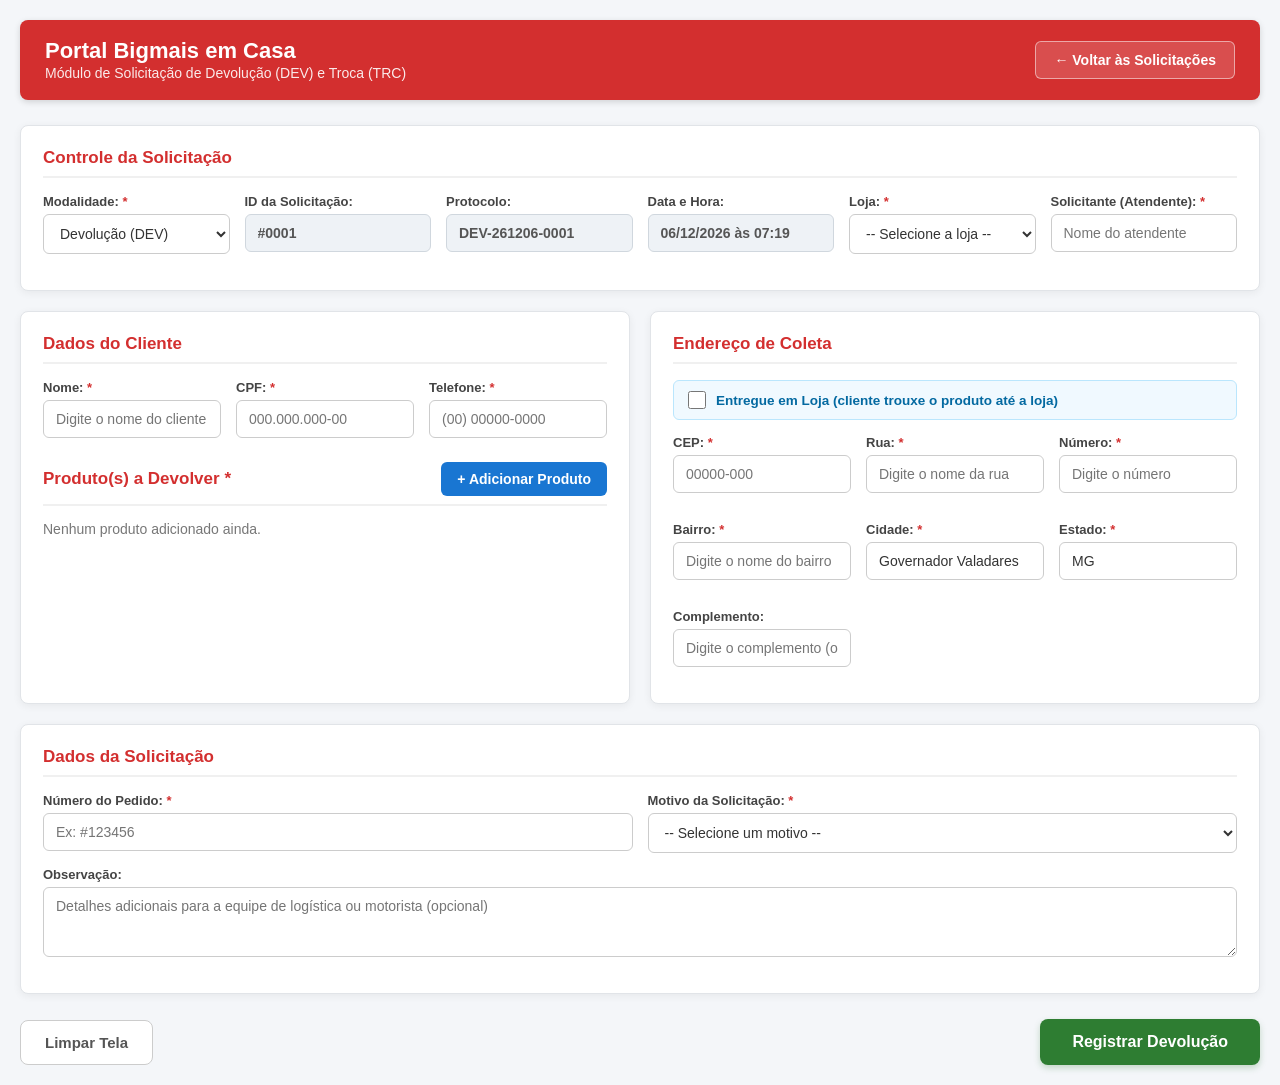
==== devolucao/index.html @ ca89d734 "first commit" ====
<!doctype html>
<html lang="pt-BR">
  <head>
    <meta charset="UTF-8" />
    <meta name="viewport" content="width=device-width, initial-scale=1.0" />
    <meta name="theme-color" content="#d32f2f" />
    <title>Nova Devolução ou Troca - Portal Bigmais em Casa</title>
    <link rel="manifest" href="../manifest.json" />
    <link rel="icon" type="image/svg+xml" href="../global/icon.svg" />
    <link rel="stylesheet" href="../global/estilo.css" />
  </head>

  <body>
    <header class="cabecalho-portal">
      <div>
        <h1>Portal Bigmais em Casa</h1>
        <span>Módulo de Solicitação de Devolução (DEV) e Troca (TRC)</span>
      </div>
      <div class="acoes-cabecalho">
        <a href="../index.html" class="btn-cabecalho-secundario">
          ← Voltar às Solicitações
        </a>
      </div>
    </header>

    <form id="formDevolucao">
      <!-- CONTROLE DA SOLICITAÇÃO -->
      <div class="secao" style="margin-bottom: 20px">
        <h3>Controle da Solicitação</h3>
        <div class="linha-campo">
          <div class="campo">
            <label for="tiposolicitacao" class="obrigatorio">Modalidade:</label>
            <select
              id="tiposolicitacao"
              name="tiposolicitacao"
              required
              onchange="alterarModalidadeSolicitacao()"
            >
              <option value="DEV">Devolução (DEV)</option>
              <option value="TRC">Troca (TRC)</option>
            </select>
          </div>

          <div class="campo">
            <label for="idsolicitacao">ID da Solicitação:</label>
            <input
              type="text"
              id="idsolicitacao"
              name="idsolicitacao"
              readonly
              class="campo-automatico"
            />
          </div>

          <div class="campo">
            <label for="protocolo">Protocolo:</label>
            <input
              type="text"
              id="protocolo"
              name="protocolo"
              readonly
              class="campo-automatico"
            />
          </div>

          <div class="campo">
            <label for="datasolicitacao">Data e Hora:</label>
            <input
              type="text"
              id="datasolicitacao"
              name="datasolicitacao"
              readonly
              class="campo-automatico"
            />
          </div>

          <div class="campo">
            <label for="loja" class="obrigatorio">Loja:</label>
            <select id="loja" name="loja" required>
              <option value="">-- Selecione a loja --</option>
              <option value="Loja 8 - Vila Isa">Loja 8 - Vila Isa</option>
              <option value="Loja 9 - São Pedro">Loja 9 - São Pedro</option>
            </select>
          </div>

          <div class="campo">
            <label for="solicitante" class="obrigatorio"
              >Solicitante (Atendente):</label
            >
            <input
              type="text"
              id="solicitante"
              name="solicitante"
              required
              placeholder="Nome do atendente"
            />
          </div>
        </div>
      </div>

      <div class="container-duplo">
        <!-- DADOS DO CLIENTE E PRODUTOS -->
        <div class="secao">
          <h3>Dados do Cliente</h3>
          <div class="linha-campo">
            <div class="campo">
              <label for="nomecliente" class="obrigatorio">Nome:</label>
              <input
                type="text"
                id="nomecliente"
                name="nomecliente"
                required
                placeholder="Digite o nome do cliente"
              />
            </div>
            <div class="campo">
              <label for="cpfcliente" class="obrigatorio">CPF:</label>
              <input
                type="text"
                id="cpfcliente"
                name="cpfcliente"
                required
                placeholder="000.000.000-00"
                oninput="mascaraCPF(this)"
                onblur="verificarCampoCPF(this)"
              />
            </div>
            <div class="campo">
              <label for="telefonecliente" class="obrigatorio">Telefone:</label>
              <input
                type="text"
                id="telefonecliente"
                name="telefonecliente"
                required
                placeholder="(00) 00000-0000"
                oninput="mascaraTelefone(this)"
                onblur="verificarCampoTelefone(this)"
              />
            </div>
          </div>

          <div class="cabecalho-produtos">
            <h3 class="obrigatorio" id="titulo-produtos-secao">
              Produto(s) a Devolver
            </h3>
            <button
              type="button"
              class="btn-azul"
              onclick="abrirModalProduto()"
            >
              + Adicionar Produto
            </button>
          </div>

          <div id="lista-produtos-adicionados">
            <p style="color: #777; font-size: 14px">
              Nenhum produto adicionado ainda.
            </p>
          </div>
        </div>

        <!-- ENDEREÇO DE COLETA OU ENTREGA EM LOJA -->
        <div class="secao">
          <h3>Endereço de Coleta</h3>

          <label class="checkbox-loja-box">
            <input
              type="checkbox"
              id="entregueemloja"
              name="entregueemloja"
              onchange="alternarEntregueEmLoja()"
            />
            <span>Entregue em Loja (cliente trouxe o produto até a loja)</span>
          </label>

          <div class="linha-campo">
            <div class="campo">
              <label for="cepcliente" class="obrigatorio">CEP:</label>
              <input
                type="text"
                id="cepcliente"
                name="cepcliente"
                required
                placeholder="00000-000"
                oninput="mascaraCEP(this)"
                onblur="verificarCampoCEP(this)"
              />
            </div>
            <div class="campo">
              <label for="ruacliente" class="obrigatorio">Rua:</label>
              <input
                type="text"
                id="ruacliente"
                name="ruacliente"
                required
                placeholder="Digite o nome da rua"
              />
            </div>
            <div class="campo">
              <label for="numerocliente" class="obrigatorio">Número:</label>
              <input
                type="text"
                id="numerocliente"
                name="numerocliente"
                required
                placeholder="Digite o número"
              />
            </div>
            <div class="campo">
              <label for="bairrocliente" class="obrigatorio">Bairro:</label>
              <input
                type="text"
                id="bairrocliente"
                name="bairrocliente"
                required
                placeholder="Digite o nome do bairro"
              />
            </div>
            <div class="campo">
              <label for="cidadecliente" class="obrigatorio">Cidade:</label>
              <input
                type="text"
                id="cidadecliente"
                name="cidadecliente"
                required
                value="Governador Valadares"
                placeholder="Digite o nome da cidade"
              />
            </div>
            <div class="campo">
              <label for="estadocliente" class="obrigatorio">Estado:</label>
              <input
                type="text"
                id="estadocliente"
                name="estadocliente"
                required
                value="MG"
                maxlength="2"
                placeholder="UF"
              />
            </div>
            <div class="campo">
              <label for="complementocliente">Complemento:</label>
              <input
                type="text"
                id="complementocliente"
                name="complementocliente"
                placeholder="Digite o complemento (opcional)"
              />
            </div>
          </div>
        </div>
      </div>

      <!-- DADOS DA SOLICITAÇÃO -->
      <div class="secao">
        <h3>Dados da Solicitação</h3>
        <div class="linha-campo">
          <div class="campo">
            <label for="numeropedido" class="obrigatorio"
              >Número do Pedido:</label
            >
            <input
              type="text"
              id="numeropedido"
              name="numeropedido"
              required
              placeholder="Ex: #123456"
            />
          </div>

          <div class="campo">
            <label for="motivodevolucao" class="obrigatorio"
              >Motivo da Solicitação:</label
            >
            <select
              id="motivodevolucao"
              name="motivodevolucao"
              required
              onchange="verificarOutroMotivo()"
            >
              <option value="">-- Selecione um motivo --</option>
              <option value="Produto avariado">Produto avariado</option>
              <option value="Produto vencido">Produto vencido</option>
              <option value="Produto errado / trocado">
                Produto errado / trocado
              </option>
              <option value="Desistência do cliente">
                Desistência do cliente
              </option>
              <option value="Outros">Outros</option>
            </select>
          </div>

          <div class="campo" id="campo-outro-motivo" style="display: none">
            <label for="outromotivo" class="obrigatorio"
              >Especifique o motivo:</label
            >
            <input
              type="text"
              id="outromotivo"
              name="outromotivo"
              placeholder="Descreva o motivo"
            />
          </div>
        </div>

        <div class="campo">
          <label for="observacao">Observação:</label>
          <textarea
            id="observacao"
            name="observacao"
            rows="3"
            placeholder="Detalhes adicionais para a equipe de logística ou motorista (opcional)"
          ></textarea>
        </div>
      </div>

      <div class="barra-acoes-final">
        <button
          type="button"
          class="btn-limpar-tela"
          onclick="reiniciarTela()"
        >
          Limpar Tela
        </button>
        <button
          type="submit"
          class="btn-salvar-principal"
          id="btn-registrar-principal"
        >
          Registrar Devolução
        </button>
      </div>
    </form>

    <!-- MODAL ADICIONAR PRODUTO -->
    <dialog id="modal-produto" class="modal-caixa">
      <div class="modal-conteudo">
        <h3>Adicionar Produto</h3>
        <div class="linha-campo">
          <div class="campo">
            <label for="modal-sku" class="obrigatorio">SKU</label>
            <input
              type="text"
              id="modal-sku"
              placeholder="Cód. Interno"
              oninput="aoDigitarCodigoModal('SKU', this)"
              onblur="buscarProdutoAutomatico('SKU')"
              onkeydown="if(event.key === 'Enter'){ event.preventDefault(); buscarProdutoAutomatico('SKU'); }"
            />
          </div>
          <div class="campo">
            <label for="modal-ean" class="obrigatorio">EAN</label>
            <input
              type="text"
              id="modal-ean"
              placeholder="Cód. Barras"
              oninput="aoDigitarCodigoModal('EAN', this)"
              onblur="buscarProdutoAutomatico('EAN')"
              onkeydown="if(event.key === 'Enter'){ event.preventDefault(); buscarProdutoAutomatico('EAN'); }"
            />
          </div>
          <div class="campo" style="grid-column: span 2">
            <label for="modal-descricao" class="obrigatorio"
              >Descrição do Produto</label
            >
            <input
              type="text"
              id="modal-descricao"
              placeholder="Ex: Leite Integral 1L"
            />
          </div>
        </div>
        <div class="linha-campo">
          <div class="campo">
            <label for="modal-unidade" class="obrigatorio">Unidade</label>
            <select id="modal-unidade" onchange="mudarUnidadeModal()">
              <option value="Un">Un (Unidade)</option>
              <option value="Kg">Kg (Quilograma)</option>
            </select>
          </div>
          <div class="campo">
            <label for="modal-quantidade" class="obrigatorio">Quantidade</label>
            <input
              type="text"
              id="modal-quantidade"
              placeholder="0"
              oninput="formatarQuantidadeModal()"
            />
          </div>
        </div>
        <div class="modal-botoes">
          <button
            type="button"
            class="btn-limpar-modal"
            onclick="limparCamposModal()"
          >
            Limpar Campos
          </button>
          <button
            type="button"
            class="btn-cancelar"
            onclick="fecharModalProduto()"
          >
            Fechar
          </button>
          <button
            type="button"
            class="btn-azul"
            onclick="salvarProdutoNaLista()"
          >
            + Incluir Produto
          </button>
        </div>
      </div>
    </dialog>

    <script src="../global/config.js"></script>
    <script src="devolucao.js"></script>
  </body>
</html>
---- global/estilo.css ----
/* =========================================================
   RESET E ESTILOS GERAIS DO PORTAL BIGMAIS EM CASA
   ========================================================= */
* {
  box-sizing: border-box;
  margin: 0;
  padding: 0;
  font-family: "Segoe UI", Tahoma, Geneva, Verdana, sans-serif;
}

body {
  background-color: #f4f6f9;
  color: #333;
  padding: 20px;
}

/* =========================================================
   CABEÇALHO DO PORTAL
   ========================================================= */
.cabecalho-portal {
  background-color: #d32f2f;
  color: #ffffff;
  padding: 18px 25px;
  border-radius: 8px;
  margin-bottom: 25px;
  box-shadow: 0 2px 6px rgba(0, 0, 0, 0.15);
  display: flex;
  justify-content: space-between;
  align-items: center;
  flex-wrap: wrap;
  gap: 15px;
}

.cabecalho-portal h1 {
  font-size: 22px;
  font-weight: 700;
}

.cabecalho-portal span {
  font-size: 14px;
  opacity: 0.9;
}

.acoes-cabecalho {
  display: flex;
  align-items: center;
  gap: 10px;
  flex-wrap: wrap;
}

.btn-cabecalho-site {
  display: inline-flex;
  align-items: center;
  gap: 6px;
  background-color: rgba(255, 255, 255, 0.12);
  color: #ffffff;
  border: 1px solid rgba(255, 255, 255, 0.45);
  padding: 9px 14px;
  border-radius: 6px;
  text-decoration: none;
  font-weight: 600;
  font-size: 13.5px;
  transition: background 0.2s, transform 0.15s;
}

.btn-cabecalho-site:hover {
  background-color: rgba(255, 255, 255, 0.25);
}

.btn-cabecalho-site svg {
  flex-shrink: 0;
}

.btn-cabecalho-primario {
  background-color: #ffffff;
  color: #d32f2f;
  padding: 10px 18px;
  border-radius: 6px;
  text-decoration: none;
  font-weight: 700;
  font-size: 14px;
  transition: background 0.2s;
  border: none;
  cursor: pointer;
}

.btn-cabecalho-primario:hover {
  background-color: #ffebee;
}

.btn-cabecalho-secundario {
  background-color: rgba(255, 255, 255, 0.15);
  color: #ffffff;
  border: 1px solid rgba(255, 255, 255, 0.5);
  padding: 10px 18px;
  border-radius: 6px;
  text-decoration: none;
  font-weight: 600;
  font-size: 14px;
  cursor: pointer;
  transition: background 0.2s;
}

.btn-cabecalho-secundario:hover {
  background-color: rgba(255, 255, 255, 0.25);
}

/* =========================================================
   CARDS DE INDICADORES (KPIs) - TELA INICIAL
   ========================================================= */
.grid-kpis {
  display: grid;
  grid-template-columns: repeat(auto-fit, minmax(200px, 1fr));
  gap: 18px;
  margin-bottom: 22px;
}

.card-kpi {
  background-color: #ffffff;
  padding: 18px 20px;
  border-radius: 8px;
  border-left: 5px solid #1976d2;
  box-shadow: 0 2px 5px rgba(0, 0, 0, 0.05);
  display: flex;
  flex-direction: column;
  gap: 5px;
}

.card-kpi.kpi-andamento {
  border-left-color: #f59e0b;
}

.card-kpi.kpi-concluida {
  border-left-color: #16a34a;
}

.card-kpi.kpi-cancelada {
  border-left-color: #dc2626;
}

.kpi-titulo {
  font-size: 13px;
  color: #666;
  font-weight: 600;
}

.kpi-valor {
  font-size: 28px;
  color: #222;
}

/* =========================================================
   FILTROS E TABELA DE SOLICITAÇÕES - TELA INICIAL
   ========================================================= */
.barra-filtros {
  display: grid;
  grid-template-columns: repeat(auto-fit, minmax(180px, 1fr));
  gap: 15px;
  margin-bottom: 20px;
  background-color: #f8fafc;
  padding: 15px;
  border-radius: 6px;
  border: 1px solid #e2e8f0;
}

.barra-filtros input,
.barra-filtros select {
  margin-bottom: 0;
}

.tabela-wrapper {
  width: 100%;
  overflow-x: auto;
}

.tabela-solicitacoes {
  width: 100%;
  border-collapse: collapse;
  font-size: 14px;
}

.tabela-solicitacoes th,
.tabela-solicitacoes td {
  padding: 12px 14px;
  text-align: left;
  border-bottom: 1px solid #e2e8f0;
}

.tabela-solicitacoes th {
  background-color: #f1f5f9;
  color: #475569;
  font-weight: 700;
  font-size: 13px;
  text-transform: uppercase;
}

.tabela-solicitacoes tr:hover {
  background-color: #f8fafc;
}

/* Badges de Status, Tipo e Modalidade */
.badge {
  display: inline-block;
  padding: 4px 10px;
  border-radius: 20px;
  font-size: 12px;
  font-weight: 700;
  white-space: nowrap;
}

.badge-andamento {
  background-color: #fef3c7;
  color: #b45309;
}

.badge-concluida {
  background-color: #dcfce7;
  color: #15803d;
}

.badge-cancelada {
  background-color: #fee2e2;
  color: #b91c1c;
}

.badge-tipo-dev {
  background-color: #fee2e2;
  color: #d32f2f;
}

.badge-tipo-trc {
  background-color: #f3e8ff;
  color: #7e22ce;
}

.badge-tipo-est {
  background-color: #e0f2fe;
  color: #0284c7;
}

.badge-loja-entrega {
  display: inline-block;
  margin-top: 3px;
  padding: 2px 7px;
  border-radius: 4px;
  font-size: 10.5px;
  font-weight: 700;
  background-color: #e0f2fe;
  color: #0369a1;
  border: 1px solid #bae6fd;
}

/* Botões de Ação e Menu de Três Pontinhos (⋮) */
.acoes-linha {
  display: flex;
  align-items: center;
  justify-content: flex-end;
  gap: 8px;
}

.btn-acao-tabela {
  padding: 6px 12px;
  font-size: 12px;
  border-radius: 5px;
  border: none;
  cursor: pointer;
  font-weight: 600;
  transition: opacity 0.2s;
  white-space: nowrap;
}

.btn-acao-tabela:hover {
  opacity: 0.85;
}

.btn-canhoto {
  background-color: #1e293b;
  color: #ffffff;
}

.menu-tres-pontinhos-wrapper {
  position: relative;
  display: inline-block;
}

.btn-tres-pontinhos {
  background-color: #f1f5f9;
  color: #334155;
  border: 1px solid #cbd5e1;
  border-radius: 5px;
  width: 32px;
  height: 28px;
  font-size: 18px;
  line-height: 1;
  font-weight: 700;
  cursor: pointer;
  display: flex;
  align-items: center;
  justify-content: center;
  transition: background-color 0.15s;
}

.btn-tres-pontinhos:hover {
  background-color: #e2e8f0;
}

.dropdown-acoes {
  display: none;
  position: fixed;
  background-color: #ffffff;
  min-width: 205px;
  border-radius: 8px;
  box-shadow: 0 10px 28px rgba(15, 23, 42, 0.22);
  border: 1px solid #cbd5e1;
  z-index: 9999;
  padding: 6px;
  flex-direction: column;
  gap: 2px;
}

.dropdown-acoes.aberto {
  display: flex;
}

.dropdown-item {
  width: 100%;
  text-align: left;
  background: transparent;
  border: none;
  padding: 8px 12px;
  font-size: 13px;
  font-weight: 600;
  color: #334155;
  border-radius: 5px;
  cursor: pointer;
  display: flex;
  align-items: center;
  gap: 8px;
}

.dropdown-item:hover {
  background-color: #f1f5f9;
}

.dropdown-item.item-wpp {
  color: #15803d;
}

.dropdown-item.item-wpp-enviado {
  color: #64748b;
}

.dropdown-item.item-concluir {
  color: #16a34a;
}

.dropdown-item.item-cancelar {
  color: #dc2626;
}

.dropdown-divisor {
  height: 1px;
  background-color: #e2e8f0;
  margin: 4px 0;
}

.corpo-detalhes p {
  margin-bottom: 8px;
  font-size: 14px;
  line-height: 1.5;
}

/* =========================================================
   FORMULÁRIOS, SEÇÕES E MODAIS (COMPARTILHADO)
   ========================================================= */
.container-duplo {
  display: grid;
  grid-template-columns: 1fr 1fr;
  gap: 20px;
  margin-bottom: 20px;
}

@media (max-width: 900px) {
  .container-duplo {
    grid-template-columns: 1fr;
  }
}

.secao {
  background-color: #ffffff;
  border-radius: 8px;
  padding: 22px;
  box-shadow: 0 2px 8px rgba(0, 0, 0, 0.06);
  border: 1px solid #e1e4e8;
}

.secao h3 {
  font-size: 17px;
  color: #d32f2f;
  margin-bottom: 16px;
  padding-bottom: 8px;
  border-bottom: 2px solid #f0f0f0;
}

.linha-campo {
  display: grid;
  grid-template-columns: repeat(auto-fit, minmax(170px, 1fr));
  gap: 15px;
}

.campo {
  display: flex;
  flex-direction: column;
}

label {
  font-size: 13px;
  font-weight: 600;
  color: #444;
  margin-bottom: 5px;
}

.obrigatorio::after {
  content: " *";
  color: #d32f2f;
}

input[type="text"],
select,
textarea {
  width: 100%;
  padding: 10px 12px;
  border: 1px solid #ccc;
  border-radius: 6px;
  font-size: 14px;
  color: #333;
  background-color: #fff;
  transition: border-color 0.2s, box-shadow 0.2s;
  margin-bottom: 14px;
}

input[type="text"]:focus,
select:focus,
textarea:focus {
  outline: none;
  border-color: #1976d2;
  box-shadow: 0 0 0 3px rgba(25, 118, 210, 0.12);
}

input:disabled,
select:disabled,
textarea:disabled {
  background-color: #e2e8f0 !important;
  color: #94a3b8 !important;
  border-color: #cbd5e1 !important;
  cursor: not-allowed;
}

.campo-automatico {
  background-color: #eef2f6 !important;
  color: #555 !important;
  font-weight: 600;
  border-color: #d0d7de !important;
  cursor: not-allowed;
}

/* Checkbox Entregue em Loja */
.checkbox-loja-box {
  display: flex;
  align-items: center;
  gap: 10px;
  background-color: #f0f9ff;
  border: 1px solid #bae6fd;
  padding: 10px 14px;
  border-radius: 6px;
  margin-bottom: 15px;
  cursor: pointer;
  font-size: 13.5px;
  font-weight: 600;
  color: #0369a1;
}

.checkbox-loja-box input[type="checkbox"] {
  width: 18px;
  height: 18px;
  accent-color: #0284c7;
  cursor: pointer;
  margin: 0;
}

.cabecalho-produtos {
  display: flex;
  justify-content: space-between;
  align-items: center;
  margin-top: 10px;
  margin-bottom: 15px;
  padding-bottom: 8px;
  border-bottom: 2px solid #f0f0f0;
}

.cabecalho-produtos h3 {
  border-bottom: none;
  margin-bottom: 0;
  padding-bottom: 0;
}

.btn-azul {
  background-color: #1976d2;
  color: white;
  border: none;
  padding: 9px 16px;
  border-radius: 6px;
  font-size: 14px;
  font-weight: 600;
  cursor: pointer;
  transition: background-color 0.2s;
}

.btn-azul:hover {
  background-color: #1565c0;
}

.item-lista-produto {
  display: flex;
  justify-content: space-between;
  align-items: center;
  background-color: #f8fafc;
  border: 1px solid #dce1e7;
  padding: 12px 15px;
  border-radius: 6px;
  margin-bottom: 10px;
  font-size: 14px;
}

.btn-remover {
  background-color: #ffebee;
  color: #c62828;
  border: 1px solid #ffcdd2;
  padding: 6px 12px;
  border-radius: 4px;
  font-size: 12px;
  font-weight: 600;
  cursor: pointer;
}

.btn-remover:hover {
  background-color: #ffcdd2;
}

.barra-acoes-final {
  display: flex;
  justify-content: space-between;
  align-items: center;
  margin-top: 25px;
  gap: 15px;
  flex-wrap: wrap;
}

.btn-limpar-tela {
  background-color: #ffffff;
  color: #555;
  border: 1px solid #ccc;
  padding: 13px 24px;
  font-size: 15px;
  font-weight: 600;
  border-radius: 8px;
  cursor: pointer;
  transition: all 0.2s;
}

.btn-limpar-tela:hover {
  background-color: #ffebee;
  color: #c62828;
  border-color: #ef9a9a;
}

.btn-salvar-principal {
  background-color: #2e7d32;
  color: white;
  border: none;
  padding: 14px 32px;
  font-size: 16px;
  font-weight: bold;
  border-radius: 8px;
  cursor: pointer;
  box-shadow: 0 3px 6px rgba(46, 125, 50, 0.25);
  transition: background-color 0.2s;
}

.btn-salvar-principal:hover {
  background-color: #1b5e20;
}

.modal-caixa {
  border: none;
  border-radius: 10px;
  padding: 0;
  width: 95%;
  max-width: 550px;
  box-shadow: 0 10px 30px rgba(0, 0, 0, 0.25);
  margin: auto;
  max-height: 92vh;
  overflow-y: auto;
}

.modal-caixa::backdrop {
  background: rgba(0, 0, 0, 0.55);
}

.modal-conteudo {
  padding: 25px;
}

.modal-conteudo h3 {
  color: #1976d2;
  margin-bottom: 18px;
  border-bottom: 1px solid #eee;
  padding-bottom: 10px;
}

.modal-botoes {
  display: flex;
  justify-content: flex-end;
  gap: 10px;
  margin-top: 15px;
  flex-wrap: wrap;
}

.btn-limpar-modal {
  background-color: #fff3e0;
  color: #e65100;
  border: 1px solid #ffe0b2;
  padding: 9px 14px;
  border-radius: 6px;
  font-weight: 600;
  cursor: pointer;
  margin-right: auto;
}

.btn-limpar-modal:hover {
  background-color: #ffe0b2;
}

.btn-cancelar {
  background-color: #e0e0e0;
  color: #333;
  border: none;
  padding: 9px 16px;
  border-radius: 6px;
  font-weight: 600;
  cursor: pointer;
}

.btn-cancelar:hover {
  background-color: #d5d5d5;
}

/* =========================================================
   IMPRESSÃO DO CANHOTO DE COLETA / TROCA EM 2 VIAS (A4 RETRATO)
   1ª Via (Metade Superior) + 2ª Via (Metade Inferior)
   Letras ampliadas para leitura fácil dos entregadores
   ========================================================= */
#area-impressao-canhoto {
  display: none;
}

@media print {
  @page {
    size: A4 portrait;
    margin: 0;
  }

  html,
  body {
    width: 210mm;
    height: 297mm;
    margin: 0 !important;
    padding: 0 !important;
    background: #ffffff !important;
    -webkit-print-color-adjust: exact;
    print-color-adjust: exact;
  }

  body > * {
    display: none !important;
  }

  #area-impressao-canhoto {
    display: flex !important;
    flex-direction: column;
    width: 210mm;
    height: 297mm;
    background: #ffffff;
    color: #000000;
  }

  .canhoto-via {
    display: flex;
    flex-direction: column;
    justify-content: space-between;
    width: 210mm;
    height: 148.5mm; /* Metade exata da folha A4 retrato */
    padding: 5.5mm 8mm;
    box-sizing: border-box;
    overflow: hidden;
  }

  .canhoto-via-superior {
    border-bottom: 1.5px dashed #334155; /* Linha de corte entre 1ª e 2ª via */
  }

  .canhoto-cabecalho {
    display: flex;
    justify-content: space-between;
    align-items: center;
    border-bottom: 2px solid #000000;
    padding-bottom: 4px;
    margin-bottom: 5px;
    gap: 8px;
  }

  .canhoto-etiqueta-via {
    display: inline-block;
    background-color: #000000;
    color: #ffffff;
    font-size: 9.5px;
    font-weight: 800;
    padding: 2px 7px;
    border-radius: 3px;
    letter-spacing: 0.4px;
    margin-bottom: 2px;
  }

  .canhoto-titulo {
    font-size: 13.5px;
    font-weight: 800;
    color: #000000;
    letter-spacing: 0.2px;
  }

  .canhoto-subtitulo {
    font-size: 10px;
    color: #111827;
    margin-top: 2px;
    line-height: 1.3;
  }

  .canhoto-box-protocolo {
    border: 2px solid #000000;
    background-color: #f1f5f9;
    padding: 4px 10px;
    text-align: right;
    white-space: nowrap;
  }

  .canhoto-grid-info {
    display: flex;
    flex-direction: column;
    gap: 4px;
    margin-bottom: 5px;
  }

  .canhoto-bloco {
    border: 1.2px solid #475569;
    border-radius: 3px;
    padding: 4px 7px;
    font-size: 10.5px;
    line-height: 1.32;
  }

  .canhoto-bloco-titulo {
    font-size: 8.5px;
    font-weight: 800;
    text-transform: uppercase;
    color: #1e293b;
    margin-bottom: 1px;
  }

  .canhoto-linha-cliente {
    display: flex;
    justify-content: space-between;
    flex-wrap: wrap;
    gap: 8px;
  }

  .canhoto-tabela {
    width: 100%;
    border-collapse: collapse;
    font-size: 10.5px;
  }

  .canhoto-tabela th {
    background-color: #e2e8f0;
    border: 1.2px solid #334155;
    padding: 3px 5px;
    font-weight: 800;
    text-align: left;
  }

  .canhoto-tabela td {
    border: 1px solid #475569;
    padding: 3px 5px;
  }

  .canhoto-rodape {
    margin-top: auto;
    padding-top: 4px;
  }

  .canhoto-termo {
    font-size: 9.5px;
    color: #111827;
    margin-bottom: 16px;
    line-height: 1.3;
  }

  .canhoto-assinaturas {
    display: grid;
    grid-template-columns: 1.15fr 0.95fr 1fr;
    gap: 10px;
    text-align: center;
    font-size: 9.5px;
  }

  .canhoto-linha-assinatura {
    border-top: 1.2px solid #000000;
    padding-top: 2px;
    font-weight: 700;
  }
}
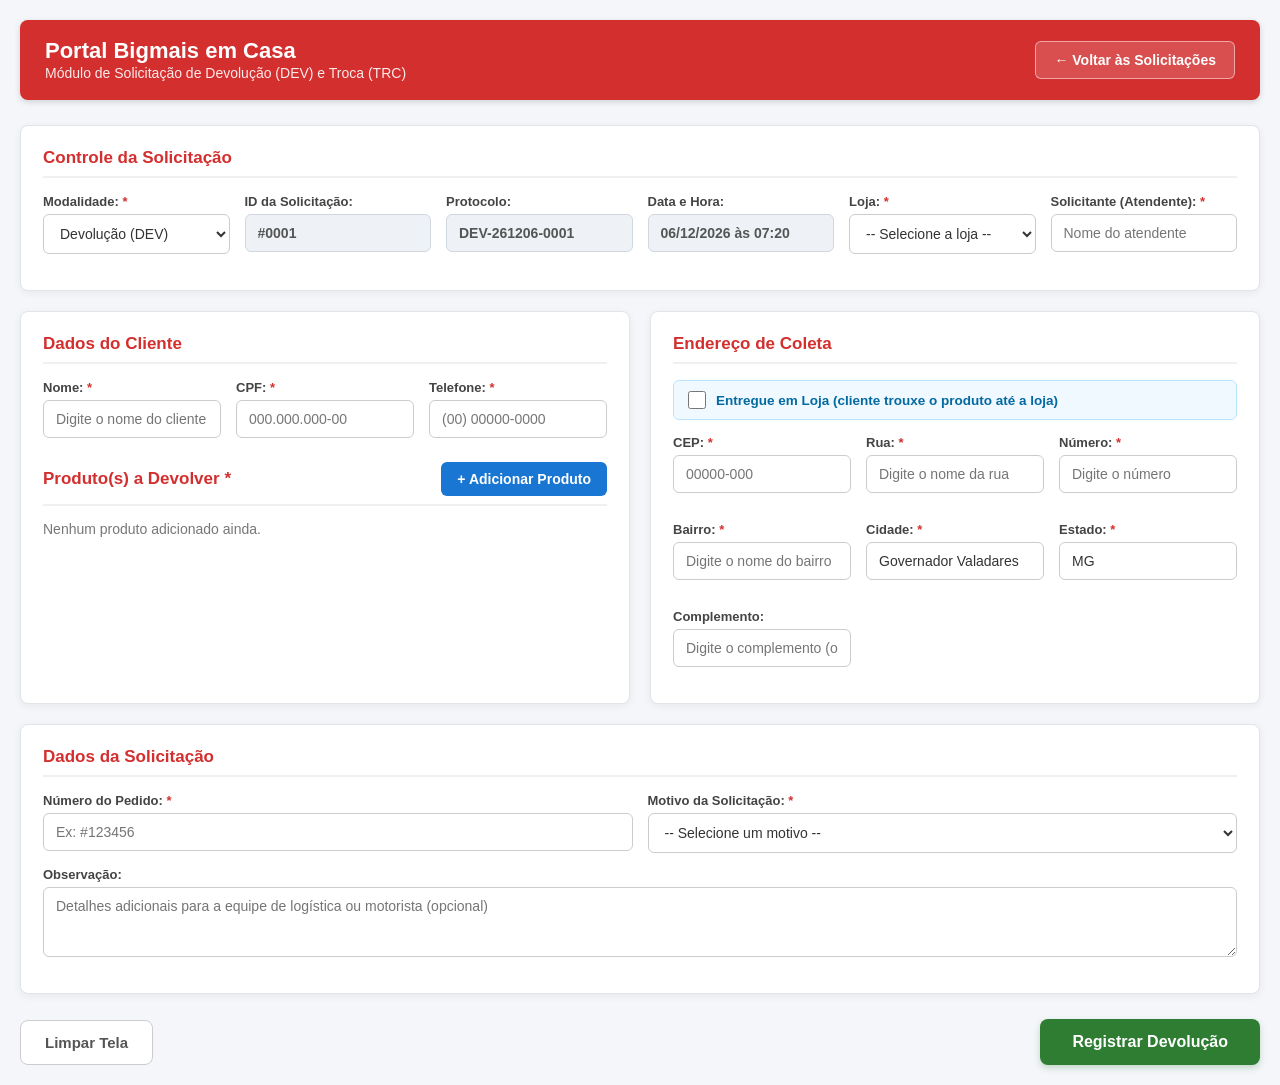
==== commit 1156c3b3: "Correção de bugs e melhorias no site" ====
--- a/devolucao/index.html
+++ b/devolucao/index.html
@@ -418,5 +418,21 @@
 
     <script src="../global/config.js"></script>
     <script src="devolucao.js"></script>
+    <script>
+      if ("serviceWorker" in navigator) {
+        let atualizando = false;
+        navigator.serviceWorker.addEventListener("controllerchange", () => {
+          if (!atualizando) {
+            atualizando = true;
+            window.location.reload();
+          }
+        });
+
+        navigator.serviceWorker
+          .register("./sw.js")
+          .then((reg) => reg.update())
+          .catch(() => {});
+      }
+    </script>
   </body>
 </html>
--- a/global/estilo.css
+++ b/global/estilo.css
@@ -29,6 +29,40 @@
   align-items: center;
   flex-wrap: wrap;
   gap: 15px;
+}
+
+.marca-portal {
+  display: flex;
+  align-items: center;
+  gap: 15px;
+  flex-wrap: wrap;
+}
+
+.logo-portal {
+  height: 46px;
+  width: auto;
+  background-color: #ffffff;
+  padding: 6px 12px;
+  border-radius: 10px;
+  box-shadow: 0 2px 5px rgba(0, 0, 0, 0.12);
+  object-fit: contain;
+}
+
+.marca-portal {
+  display: flex;
+  align-items: center;
+  gap: 15px;
+  flex-wrap: wrap;
+}
+
+.logo-portal {
+  height: 46px;
+  width: auto;
+  background-color: #ffffff;
+  padding: 6px 12px;
+  border-radius: 10px;
+  box-shadow: 0 2px 5px rgba(0, 0, 0, 0.12);
+  object-fit: contain;
 }
 
 .cabecalho-portal h1 {
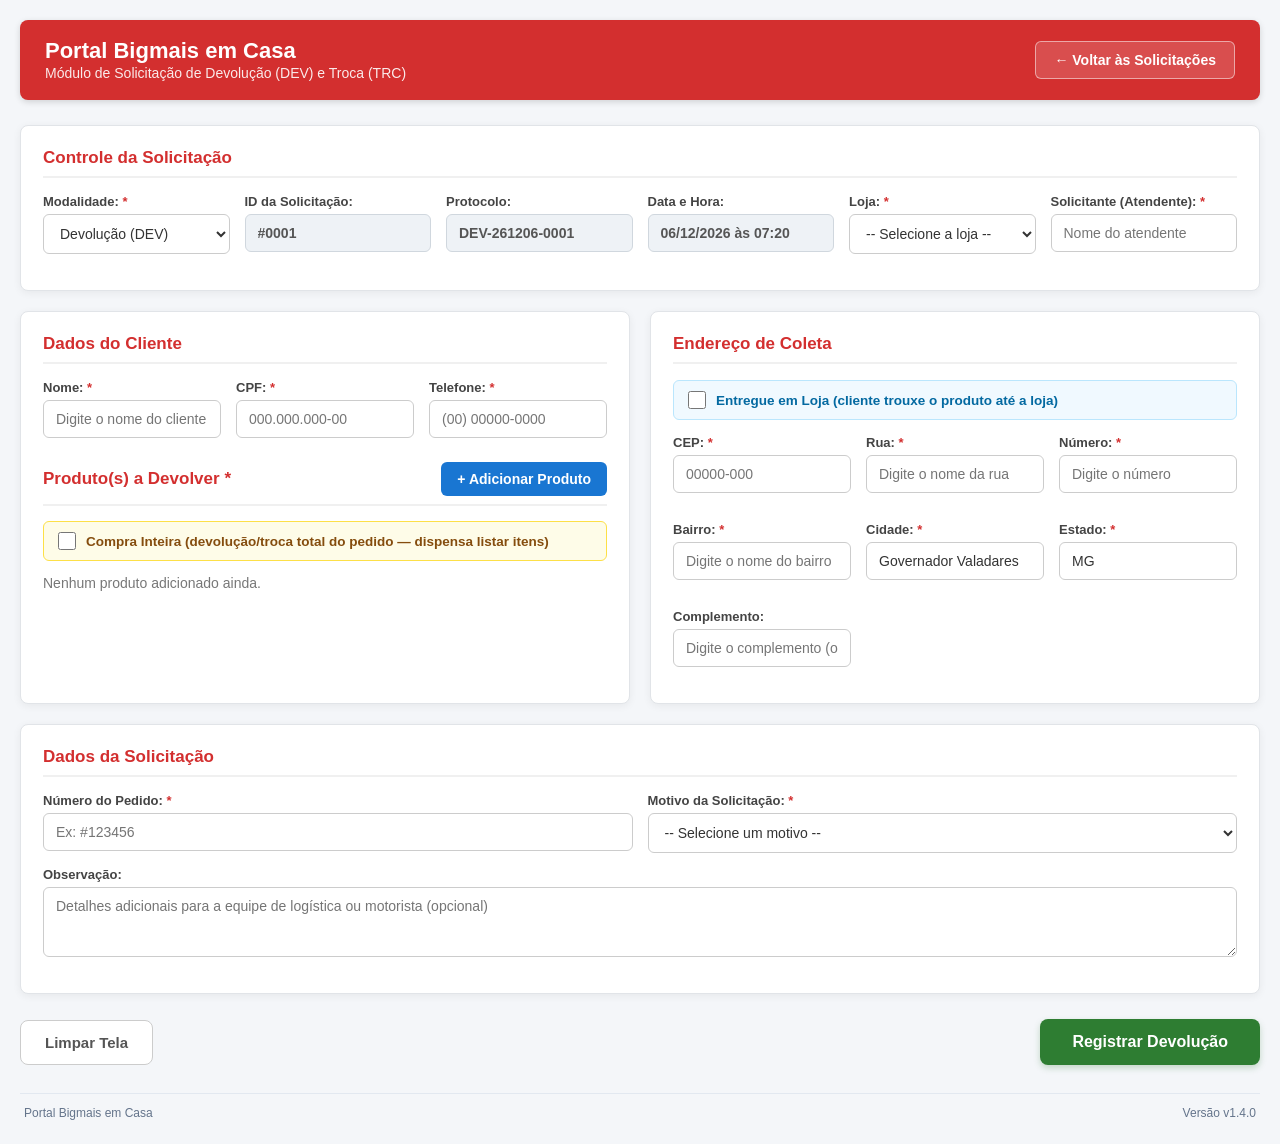
==== commit 9d8bb518: "v1.5.0 - Adiciona logo, compra inteira, canhoto em loja e versionamento automatico" ====
--- a/devolucao/index.html
+++ b/devolucao/index.html
@@ -146,10 +146,25 @@
             <button
               type="button"
               class="btn-azul"
+              id="btn-abrir-modal-produto"
               onclick="abrirModalProduto()"
             >
               + Adicionar Produto
             </button>
+          </div>
+
+          <label class="checkbox-compra-inteira-box">
+            <input
+              type="checkbox"
+              id="comprainteira"
+              name="comprainteira"
+              onchange="alternarCompraInteira()"
+            />
+            <span>Compra Inteira (devolução/troca total do pedido — dispensa listar itens)</span>
+          </label>
+
+          <div id="aviso-compra-inteira" class="aviso-compra-inteira" style="display: none;">
+            <strong>Compra Inteira selecionada:</strong> Todos os itens do pedido serão devolvidos/trocados integralmente, não sendo necessário cadastrar os produtos um a um.
           </div>
 
           <div id="lista-produtos-adicionados">
@@ -418,21 +433,9 @@
 
     <script src="../global/config.js"></script>
     <script src="devolucao.js"></script>
-    <script>
-      if ("serviceWorker" in navigator) {
-        let atualizando = false;
-        navigator.serviceWorker.addEventListener("controllerchange", () => {
-          if (!atualizando) {
-            atualizando = true;
-            window.location.reload();
-          }
-        });
-
-        navigator.serviceWorker
-          .register("./sw.js")
-          .then((reg) => reg.update())
-          .catch(() => {});
-      }
-    </script>
+    <footer class="rodape-portal">
+      <span>Portal Bigmais em Casa</span>
+      <span id="versao-sistema"></span>
+    </footer>
   </body>
 </html>
--- a/global/estilo.css
+++ b/global/estilo.css
@@ -522,6 +522,53 @@
   margin: 0;
 }
 
+/* Checkbox e Aviso de Compra Inteira */
+.checkbox-compra-inteira-box {
+  display: flex;
+  align-items: center;
+  gap: 10px;
+  background-color: #fefce8;
+  border: 1px solid #fde047;
+  padding: 10px 14px;
+  border-radius: 6px;
+  margin-bottom: 14px;
+  cursor: pointer;
+  font-size: 13.5px;
+  font-weight: 600;
+  color: #854d0e;
+}
+
+.checkbox-compra-inteira-box input[type="checkbox"] {
+  width: 18px;
+  height: 18px;
+  accent-color: #ca8a04;
+  cursor: pointer;
+  margin: 0;
+}
+
+.aviso-compra-inteira {
+  background-color: #fffbeb;
+  border: 1px dashed #f59e0b;
+  color: #92400e;
+  padding: 12px 14px;
+  border-radius: 6px;
+  font-size: 13.5px;
+  line-height: 1.45;
+  margin-bottom: 10px;
+}
+
+.badge-compra-inteira {
+  display: inline-block;
+  padding: 3px 8px;
+  border-radius: 5px;
+  font-size: 11.5px;
+  font-weight: 700;
+  background-color: #fef3c7;
+  color: #92400e;
+  border: 1px solid #fde68a;
+  white-space: nowrap;
+}
+
 .cabecalho-produtos {
   display: flex;
   justify-content: space-between;
@@ -836,6 +883,28 @@
     padding: 3px 5px;
   }
 
+  .canhoto-box-compra-inteira {
+    border: 2px solid #000000;
+    background-color: #f8fafc;
+    border-radius: 4px;
+    padding: 8px 10px;
+    margin-top: 4px;
+  }
+
+  .canhoto-compra-inteira-titulo {
+    font-size: 11.5px;
+    font-weight: 900;
+    color: #000000;
+    margin-bottom: 3px;
+    letter-spacing: 0.2px;
+  }
+
+  .canhoto-compra-inteira-desc {
+    font-size: 10px;
+    color: #111827;
+    line-height: 1.35;
+  }
+
   .canhoto-rodape {
     margin-top: auto;
     padding-top: 4px;
@@ -861,4 +930,15 @@
     padding-top: 2px;
     font-weight: 700;
   }
+}
+
+.rodape-portal {
+  margin-top: 28px;
+  padding: 12px 4px 4px;
+  border-top: 1px solid #e2e8f0;
+  display: flex;
+  justify-content: space-between;
+  align-items: center;
+  font-size: 12px;
+  color: #64748b;
 }
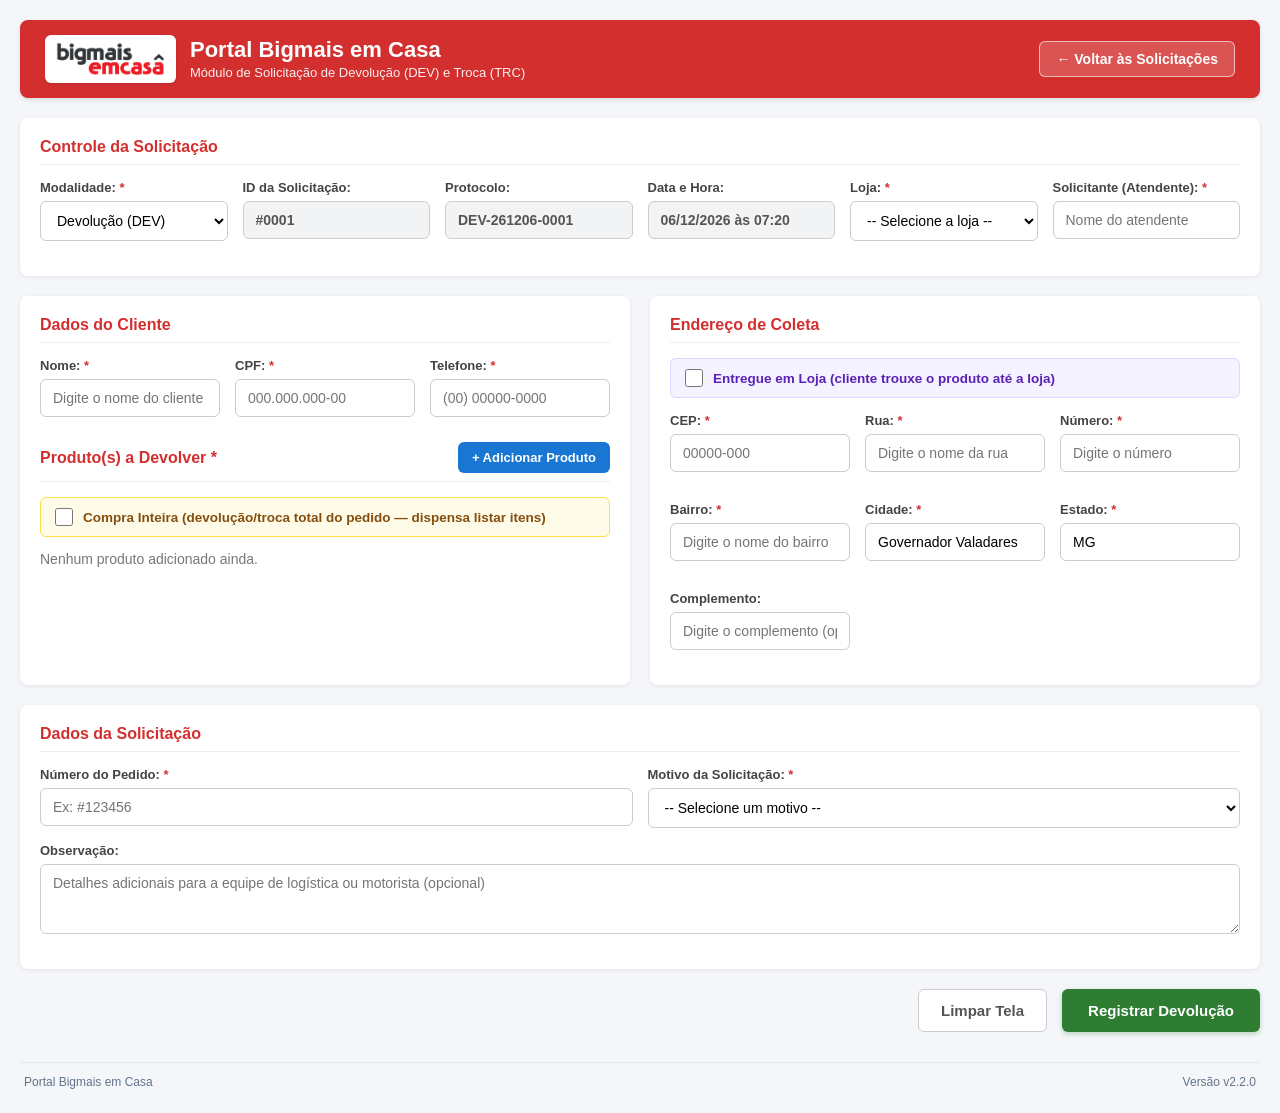
==== commit 1ecca256: "v2.2.0 implementação do EST (estorno) e melhorias no DEV (devolução) e TRC (troca)" ====
--- a/devolucao/index.html
+++ b/devolucao/index.html
@@ -12,9 +12,18 @@
 
   <body>
     <header class="cabecalho-portal">
-      <div>
-        <h1>Portal Bigmais em Casa</h1>
-        <span>Módulo de Solicitação de Devolução (DEV) e Troca (TRC)</span>
+      <div class="marca-portal">
+        <div class="logo-wrapper">
+          <img
+            src="../global/logo-bigmais.png"
+            alt="Logo Bigmais em Casa"
+            class="logo-portal"
+          />
+        </div>
+        <div>
+          <h1>Portal Bigmais em Casa</h1>
+          <span>Módulo de Solicitação de Devolução (DEV) e Troca (TRC)</span>
+        </div>
       </div>
       <div class="acoes-cabecalho">
         <a href="../index.html" class="btn-cabecalho-secundario">
@@ -431,11 +440,12 @@
       </div>
     </dialog>
 
-    <script src="../global/config.js"></script>
-    <script src="devolucao.js"></script>
     <footer class="rodape-portal">
       <span>Portal Bigmais em Casa</span>
       <span id="versao-sistema"></span>
     </footer>
+
+    <script src="../global/config.js"></script>
+    <script src="devolucao.js"></script>
   </body>
 </html>
--- a/global/estilo.css
+++ b/global/estilo.css
@@ -1,6 +1,3 @@
-/* =========================================================
-   RESET E ESTILOS GERAIS DO PORTAL BIGMAIS EM CASA
-   ========================================================= */
 * {
   box-sizing: border-box;
   margin: 0;
@@ -15,15 +12,15 @@
 }
 
 /* =========================================================
-   CABEÇALHO DO PORTAL
+   CABEÇALHO E NAVEGAÇÃO DO PORTAL
    ========================================================= */
 .cabecalho-portal {
   background-color: #d32f2f;
-  color: #ffffff;
-  padding: 18px 25px;
+  color: white;
+  padding: 15px 25px;
   border-radius: 8px;
-  margin-bottom: 25px;
-  box-shadow: 0 2px 6px rgba(0, 0, 0, 0.15);
+  margin-bottom: 20px;
+  box-shadow: 0 2px 5px rgba(0, 0, 0, 0.1);
   display: flex;
   justify-content: space-between;
   align-items: center;
@@ -34,88 +31,101 @@
 .marca-portal {
   display: flex;
   align-items: center;
-  gap: 15px;
-  flex-wrap: wrap;
+  gap: 14px;
+}
+
+.logo-wrapper {
+  background-color: #ffffff;
+  padding: 5px 10px;
+  border-radius: 6px;
+  display: flex;
+  align-items: center;
+  justify-content: center;
+  height: 48px;
+  box-shadow: 0 1px 3px rgba(0, 0, 0, 0.15);
+  flex-shrink: 0;
 }
 
 .logo-portal {
-  height: 46px;
+  height: 36px;
   width: auto;
-  background-color: #ffffff;
-  padding: 6px 12px;
-  border-radius: 10px;
-  box-shadow: 0 2px 5px rgba(0, 0, 0, 0.12);
-  object-fit: contain;
-}
-
-.marca-portal {
-  display: flex;
-  align-items: center;
-  gap: 15px;
-  flex-wrap: wrap;
-}
-
-.logo-portal {
-  height: 46px;
-  width: auto;
-  background-color: #ffffff;
-  padding: 6px 12px;
-  border-radius: 10px;
-  box-shadow: 0 2px 5px rgba(0, 0, 0, 0.12);
+  max-width: 140px;
+  display: block;
   object-fit: contain;
 }
 
 .cabecalho-portal h1 {
   font-size: 22px;
-  font-weight: 700;
+  font-weight: 600;
 }
 
 .cabecalho-portal span {
-  font-size: 14px;
-  opacity: 0.9;
+  font-size: 13px;
+  opacity: 0.92;
 }
 
 .acoes-cabecalho {
   display: flex;
-  align-items: center;
   gap: 10px;
   flex-wrap: wrap;
+  align-items: center;
+}
+
+.badge-versao-cabecalho {
+  display: inline-flex;
+  align-items: center;
+  padding: 5px 10px;
+  border-radius: 999px;
+  background-color: rgba(255, 255, 255, 0.16);
+  border: 1px solid rgba(255, 255, 255, 0.35);
+  color: #ffffff;
+  font-size: 12px;
+  font-weight: 700;
+  letter-spacing: 0.4px;
+  user-select: none;
+}
+
+.badge-versao-cabecalho:empty {
+  display: none;
 }
 
 .btn-cabecalho-site {
   display: inline-flex;
   align-items: center;
   gap: 6px;
-  background-color: rgba(255, 255, 255, 0.12);
-  color: #ffffff;
-  border: 1px solid rgba(255, 255, 255, 0.45);
+  background-color: #ffffff;
+  color: #b71c1c;
+  text-decoration: none;
   padding: 9px 14px;
   border-radius: 6px;
-  text-decoration: none;
-  font-weight: 600;
   font-size: 13.5px;
-  transition: background 0.2s, transform 0.15s;
+  font-weight: 700;
+  border: 1px solid rgba(255, 255, 255, 0.9);
+  box-shadow: 0 1px 3px rgba(0, 0, 0, 0.12);
+  transition:
+    background-color 0.2s,
+    transform 0.15s;
+}
+
+.btn-cabecalho-site span {
+  font-size: 13.5px;
+  opacity: 1;
 }
 
 .btn-cabecalho-site:hover {
-  background-color: rgba(255, 255, 255, 0.25);
-}
-
-.btn-cabecalho-site svg {
-  flex-shrink: 0;
+  background-color: #ffebee;
+  transform: translateY(-1px);
 }
 
 .btn-cabecalho-primario {
   background-color: #ffffff;
   color: #d32f2f;
-  padding: 10px 18px;
-  border-radius: 6px;
   text-decoration: none;
+  padding: 9px 16px;
+  border-radius: 6px;
+  font-size: 14px;
   font-weight: 700;
-  font-size: 14px;
-  transition: background 0.2s;
-  border: none;
-  cursor: pointer;
+  transition: background-color 0.2s;
 }
 
 .btn-cabecalho-primario:hover {
@@ -123,108 +133,107 @@
 }
 
 .btn-cabecalho-secundario {
-  background-color: rgba(255, 255, 255, 0.15);
+  background-color: rgba(255, 255, 255, 0.18);
   color: #ffffff;
-  border: 1px solid rgba(255, 255, 255, 0.5);
-  padding: 10px 18px;
-  border-radius: 6px;
+  border: 1px solid rgba(255, 255, 255, 0.6);
   text-decoration: none;
-  font-weight: 600;
+  padding: 9px 16px;
+  border-radius: 6px;
   font-size: 14px;
-  cursor: pointer;
-  transition: background 0.2s;
+  font-weight: 600;
+  cursor: pointer;
+  transition: background-color 0.2s;
 }
 
 .btn-cabecalho-secundario:hover {
-  background-color: rgba(255, 255, 255, 0.25);
+  background-color: rgba(255, 255, 255, 0.3);
 }
 
 /* =========================================================
-   CARDS DE INDICADORES (KPIs) - TELA INICIAL
+   KPIs E PAINEL INICIAL (HISTÓRICO DE SOLICITAÇÕES)
    ========================================================= */
 .grid-kpis {
-  display: grid;
-  grid-template-columns: repeat(auto-fit, minmax(200px, 1fr));
-  gap: 18px;
-  margin-bottom: 22px;
-}
-
-.card-kpi {
-  background-color: #ffffff;
-  padding: 18px 20px;
-  border-radius: 8px;
-  border-left: 5px solid #1976d2;
-  box-shadow: 0 2px 5px rgba(0, 0, 0, 0.05);
-  display: flex;
-  flex-direction: column;
-  gap: 5px;
-}
-
-.card-kpi.kpi-andamento {
-  border-left-color: #f59e0b;
-}
-
-.card-kpi.kpi-concluida {
-  border-left-color: #16a34a;
-}
-
-.card-kpi.kpi-cancelada {
-  border-left-color: #dc2626;
-}
-
-.kpi-titulo {
-  font-size: 13px;
-  color: #666;
-  font-weight: 600;
-}
-
-.kpi-valor {
-  font-size: 28px;
-  color: #222;
-}
-
-/* =========================================================
-   FILTROS E TABELA DE SOLICITAÇÕES - TELA INICIAL
-   ========================================================= */
-.barra-filtros {
   display: grid;
   grid-template-columns: repeat(auto-fit, minmax(180px, 1fr));
   gap: 15px;
   margin-bottom: 20px;
-  background-color: #f8fafc;
-  padding: 15px;
-  border-radius: 6px;
-  border: 1px solid #e2e8f0;
-}
-
-.barra-filtros input,
-.barra-filtros select {
-  margin-bottom: 0;
+}
+
+.card-kpi {
+  background-color: #ffffff;
+  padding: 16px 20px;
+  border-radius: 8px;
+  box-shadow: 0 1px 4px rgba(0, 0, 0, 0.08);
+  border-left: 4px solid #1976d2;
+  display: flex;
+  flex-direction: column;
+  gap: 6px;
+}
+
+.card-kpi.kpi-andamento {
+  border-left-color: #f59e0b;
+}
+
+.card-kpi.kpi-concluida {
+  border-left-color: #16a34a;
+}
+
+.card-kpi.kpi-cancelada {
+  border-left-color: #dc2626;
+}
+
+.kpi-titulo {
+  font-size: 12.5px;
+  font-weight: 600;
+  color: #64748b;
+  text-transform: uppercase;
+}
+
+.kpi-valor {
+  font-size: 26px;
+  font-weight: 700;
+  color: #1e293b;
+}
+
+.cabecalho-tabela {
+  display: flex;
+  justify-content: space-between;
+  align-items: center;
+  margin-bottom: 12px;
+}
+
+.barra-filtros {
+  display: grid;
+  grid-template-columns: repeat(auto-fit, minmax(210px, 1fr));
+  gap: 12px;
+  margin-bottom: 15px;
 }
 
 .tabela-wrapper {
-  width: 100%;
   overflow-x: auto;
+  overflow-y: visible;
+  padding-bottom: 12px;
 }
 
 .tabela-solicitacoes {
   width: 100%;
   border-collapse: collapse;
-  font-size: 14px;
+  font-size: 13.5px;
 }
 
 .tabela-solicitacoes th,
 .tabela-solicitacoes td {
-  padding: 12px 14px;
+  padding: 12px 10px;
   text-align: left;
   border-bottom: 1px solid #e2e8f0;
+  vertical-align: middle;
 }
 
 .tabela-solicitacoes th {
-  background-color: #f1f5f9;
+  background-color: #f8fafc;
   color: #475569;
   font-weight: 700;
-  font-size: 13px;
+  font-size: 12.5px;
   text-transform: uppercase;
 }
 
@@ -232,12 +241,12 @@
   background-color: #f8fafc;
 }
 
-/* Badges de Status, Tipo e Modalidade */
+/* Badges de Status e Tipo */
 .badge {
   display: inline-block;
   padding: 4px 10px;
-  border-radius: 20px;
-  font-size: 12px;
+  border-radius: 12px;
+  font-size: 11.5px;
   font-weight: 700;
   white-space: nowrap;
 }
@@ -247,6 +256,11 @@
   color: #b45309;
 }
 
+.badge-aguardando-fin {
+  background-color: #e0f2fe;
+  color: #0369a1;
+}
+
 .badge-concluida {
   background-color: #dcfce7;
   color: #15803d;
@@ -258,8 +272,8 @@
 }
 
 .badge-tipo-dev {
-  background-color: #fee2e2;
-  color: #d32f2f;
+  background-color: #e0f2fe;
+  color: #0369a1;
 }
 
 .badge-tipo-trc {
@@ -268,8 +282,8 @@
 }
 
 .badge-tipo-est {
-  background-color: #e0f2fe;
-  color: #0284c7;
+  background-color: #ffedd5;
+  color: #c2410c;
 }
 
 .badge-loja-entrega {
@@ -279,282 +293,21 @@
   border-radius: 4px;
   font-size: 10.5px;
   font-weight: 700;
-  background-color: #e0f2fe;
-  color: #0369a1;
-  border: 1px solid #bae6fd;
-}
-
-/* Botões de Ação e Menu de Três Pontinhos (⋮) */
-.acoes-linha {
-  display: flex;
-  align-items: center;
-  justify-content: flex-end;
-  gap: 8px;
-}
-
-.btn-acao-tabela {
-  padding: 6px 12px;
-  font-size: 12px;
-  border-radius: 5px;
-  border: none;
-  cursor: pointer;
-  font-weight: 600;
-  transition: opacity 0.2s;
-  white-space: nowrap;
-}
-
-.btn-acao-tabela:hover {
-  opacity: 0.85;
-}
-
-.btn-canhoto {
-  background-color: #1e293b;
-  color: #ffffff;
-}
-
-.menu-tres-pontinhos-wrapper {
-  position: relative;
+  background-color: #ede9fe;
+  color: #5b21b6;
+  border: 1px solid #ddd6fe;
+}
+
+.badge-vinculada-est {
   display: inline-block;
-}
-
-.btn-tres-pontinhos {
-  background-color: #f1f5f9;
-  color: #334155;
-  border: 1px solid #cbd5e1;
-  border-radius: 5px;
-  width: 32px;
-  height: 28px;
-  font-size: 18px;
-  line-height: 1;
+  margin-top: 3px;
+  padding: 2px 7px;
+  border-radius: 4px;
+  font-size: 10.5px;
   font-weight: 700;
-  cursor: pointer;
-  display: flex;
-  align-items: center;
-  justify-content: center;
-  transition: background-color 0.15s;
-}
-
-.btn-tres-pontinhos:hover {
-  background-color: #e2e8f0;
-}
-
-.dropdown-acoes {
-  display: none;
-  position: fixed;
-  background-color: #ffffff;
-  min-width: 205px;
-  border-radius: 8px;
-  box-shadow: 0 10px 28px rgba(15, 23, 42, 0.22);
-  border: 1px solid #cbd5e1;
-  z-index: 9999;
-  padding: 6px;
-  flex-direction: column;
-  gap: 2px;
-}
-
-.dropdown-acoes.aberto {
-  display: flex;
-}
-
-.dropdown-item {
-  width: 100%;
-  text-align: left;
-  background: transparent;
-  border: none;
-  padding: 8px 12px;
-  font-size: 13px;
-  font-weight: 600;
-  color: #334155;
-  border-radius: 5px;
-  cursor: pointer;
-  display: flex;
-  align-items: center;
-  gap: 8px;
-}
-
-.dropdown-item:hover {
-  background-color: #f1f5f9;
-}
-
-.dropdown-item.item-wpp {
-  color: #15803d;
-}
-
-.dropdown-item.item-wpp-enviado {
-  color: #64748b;
-}
-
-.dropdown-item.item-concluir {
-  color: #16a34a;
-}
-
-.dropdown-item.item-cancelar {
-  color: #dc2626;
-}
-
-.dropdown-divisor {
-  height: 1px;
-  background-color: #e2e8f0;
-  margin: 4px 0;
-}
-
-.corpo-detalhes p {
-  margin-bottom: 8px;
-  font-size: 14px;
-  line-height: 1.5;
-}
-
-/* =========================================================
-   FORMULÁRIOS, SEÇÕES E MODAIS (COMPARTILHADO)
-   ========================================================= */
-.container-duplo {
-  display: grid;
-  grid-template-columns: 1fr 1fr;
-  gap: 20px;
-  margin-bottom: 20px;
-}
-
-@media (max-width: 900px) {
-  .container-duplo {
-    grid-template-columns: 1fr;
-  }
-}
-
-.secao {
-  background-color: #ffffff;
-  border-radius: 8px;
-  padding: 22px;
-  box-shadow: 0 2px 8px rgba(0, 0, 0, 0.06);
-  border: 1px solid #e1e4e8;
-}
-
-.secao h3 {
-  font-size: 17px;
-  color: #d32f2f;
-  margin-bottom: 16px;
-  padding-bottom: 8px;
-  border-bottom: 2px solid #f0f0f0;
-}
-
-.linha-campo {
-  display: grid;
-  grid-template-columns: repeat(auto-fit, minmax(170px, 1fr));
-  gap: 15px;
-}
-
-.campo {
-  display: flex;
-  flex-direction: column;
-}
-
-label {
-  font-size: 13px;
-  font-weight: 600;
-  color: #444;
-  margin-bottom: 5px;
-}
-
-.obrigatorio::after {
-  content: " *";
-  color: #d32f2f;
-}
-
-input[type="text"],
-select,
-textarea {
-  width: 100%;
-  padding: 10px 12px;
-  border: 1px solid #ccc;
-  border-radius: 6px;
-  font-size: 14px;
-  color: #333;
-  background-color: #fff;
-  transition: border-color 0.2s, box-shadow 0.2s;
-  margin-bottom: 14px;
-}
-
-input[type="text"]:focus,
-select:focus,
-textarea:focus {
-  outline: none;
-  border-color: #1976d2;
-  box-shadow: 0 0 0 3px rgba(25, 118, 210, 0.12);
-}
-
-input:disabled,
-select:disabled,
-textarea:disabled {
-  background-color: #e2e8f0 !important;
-  color: #94a3b8 !important;
-  border-color: #cbd5e1 !important;
-  cursor: not-allowed;
-}
-
-.campo-automatico {
-  background-color: #eef2f6 !important;
-  color: #555 !important;
-  font-weight: 600;
-  border-color: #d0d7de !important;
-  cursor: not-allowed;
-}
-
-/* Checkbox Entregue em Loja */
-.checkbox-loja-box {
-  display: flex;
-  align-items: center;
-  gap: 10px;
-  background-color: #f0f9ff;
-  border: 1px solid #bae6fd;
-  padding: 10px 14px;
-  border-radius: 6px;
-  margin-bottom: 15px;
-  cursor: pointer;
-  font-size: 13.5px;
-  font-weight: 600;
-  color: #0369a1;
-}
-
-.checkbox-loja-box input[type="checkbox"] {
-  width: 18px;
-  height: 18px;
-  accent-color: #0284c7;
-  cursor: pointer;
-  margin: 0;
-}
-
-/* Checkbox e Aviso de Compra Inteira */
-.checkbox-compra-inteira-box {
-  display: flex;
-  align-items: center;
-  gap: 10px;
-  background-color: #fefce8;
-  border: 1px solid #fde047;
-  padding: 10px 14px;
-  border-radius: 6px;
-  margin-bottom: 14px;
-  cursor: pointer;
-  font-size: 13.5px;
-  font-weight: 600;
-  color: #854d0e;
-}
-
-.checkbox-compra-inteira-box input[type="checkbox"] {
-  width: 18px;
-  height: 18px;
-  accent-color: #ca8a04;
-  cursor: pointer;
-  margin: 0;
-}
-
-.aviso-compra-inteira {
-  background-color: #fffbeb;
-  border: 1px dashed #f59e0b;
-  color: #92400e;
-  padding: 12px 14px;
-  border-radius: 6px;
-  font-size: 13.5px;
-  line-height: 1.45;
-  margin-bottom: 10px;
+  background-color: #ffedd5;
+  color: #c2410c;
+  border: 1px solid #fed7aa;
 }
 
 .badge-compra-inteira {
@@ -569,6 +322,331 @@
   white-space: nowrap;
 }
 
+/* Ações na linha da tabela + Menu de 3 Pontinhos */
+.acoes-linha {
+  display: flex;
+  gap: 6px;
+  align-items: center;
+  justify-content: flex-end;
+}
+
+.btn-acao-tabela {
+  border: none;
+  padding: 6px 10px;
+  border-radius: 5px;
+  font-size: 12px;
+  font-weight: 600;
+  cursor: pointer;
+  white-space: nowrap;
+}
+
+.btn-canhoto {
+  background-color: #4f46e5;
+  color: #ffffff;
+}
+
+.btn-email-fin {
+  background-color: #0284c7;
+  color: #ffffff;
+}
+
+.menu-tres-pontinhos-wrapper {
+  position: relative;
+  display: inline-block;
+}
+
+.btn-tres-pontinhos {
+  background-color: #f1f5f9;
+  color: #334155;
+  border: 1px solid #cbd5e1;
+  width: 32px;
+  height: 30px;
+  border-radius: 5px;
+  font-size: 18px;
+  font-weight: 700;
+  line-height: 1;
+  cursor: pointer;
+  display: inline-flex;
+  align-items: center;
+  justify-content: center;
+  transition: background-color 0.15s;
+}
+
+.btn-tres-pontinhos:hover {
+  background-color: #e2e8f0;
+}
+
+.dropdown-acoes {
+  display: none;
+  position: fixed;
+  background-color: #ffffff;
+  border: 1px solid #cbd5e1;
+  border-radius: 8px;
+  box-shadow: 0 10px 25px rgba(15, 23, 42, 0.18);
+  min-width: 225px;
+  z-index: 9999;
+  padding: 6px 0;
+  text-align: left;
+}
+
+.dropdown-acoes.aberto {
+  display: block;
+}
+
+.dropdown-item {
+  width: 100%;
+  background: none;
+  border: none;
+  padding: 9px 14px;
+  text-align: left;
+  font-size: 13px;
+  font-weight: 600;
+  color: #1e293b;
+  cursor: pointer;
+  display: flex;
+  align-items: center;
+  gap: 8px;
+}
+
+.dropdown-item:hover {
+  background-color: #f1f5f9;
+}
+
+.dropdown-item.item-wpp {
+  color: #15803d;
+}
+
+.dropdown-item.item-wpp-enviado {
+  color: #0284c7;
+}
+
+.dropdown-item.item-concluir {
+  color: #1976d2;
+}
+
+.dropdown-item.item-cancelar {
+  color: #dc2626;
+}
+
+.dropdown-divisor {
+  height: 1px;
+  background-color: #e2e8f0;
+  margin: 4px 0;
+}
+
+.corpo-detalhes p {
+  margin-bottom: 8px;
+  font-size: 14px;
+  line-height: 1.5;
+}
+
+/* =========================================================
+   FORMULÁRIO E LAYOUT DUPLO
+   ========================================================= */
+.container-duplo {
+  display: grid;
+  grid-template-columns: 1fr 1fr;
+  gap: 20px;
+  margin-bottom: 20px;
+}
+
+.secao {
+  background-color: #ffffff;
+  padding: 20px;
+  border-radius: 8px;
+  box-shadow: 0 1px 4px rgba(0, 0, 0, 0.08);
+  margin-bottom: 20px;
+}
+
+.container-duplo .secao {
+  margin-bottom: 0;
+}
+
+.secao h3 {
+  font-size: 16px;
+  color: #d32f2f;
+  margin-bottom: 15px;
+  padding-bottom: 8px;
+  border-bottom: 1px solid #eee;
+}
+
+.linha-campo {
+  display: grid;
+  grid-template-columns: repeat(auto-fit, minmax(180px, 1fr));
+  gap: 15px;
+}
+
+.campo {
+  display: flex;
+  flex-direction: column;
+}
+
+label {
+  font-size: 13px;
+  font-weight: 600;
+  margin-bottom: 6px;
+  color: #444;
+}
+
+.obrigatorio::after {
+  content: " *";
+  color: #d32f2f;
+}
+
+input[type="text"],
+input[type="number"],
+select,
+textarea {
+  width: 100%;
+  padding: 10px 12px;
+  margin-bottom: 15px;
+  border: 1px solid #ccc;
+  border-radius: 6px;
+  font-size: 14px;
+  background-color: #fff;
+  transition:
+    border-color 0.2s,
+    box-shadow 0.2s;
+}
+
+input:focus,
+select:focus,
+textarea:focus {
+  outline: none;
+  border-color: #d32f2f;
+  box-shadow: 0 0 0 3px rgba(211, 47, 47, 0.12);
+}
+
+input:disabled {
+  background-color: #f1f5f9;
+  color: #94a3b8;
+  cursor: not-allowed;
+}
+
+.campo-automatico {
+  background-color: #f1f3f5 !important;
+  color: #555;
+  font-weight: bold;
+  border-color: #dce1e7;
+  cursor: not-allowed;
+}
+
+/* Checkbox Entregue em Loja */
+.checkbox-loja-box {
+  display: flex;
+  align-items: center;
+  gap: 10px;
+  background-color: #f5f3ff;
+  border: 1px solid #ddd6fe;
+  padding: 10px 14px;
+  border-radius: 6px;
+  margin-bottom: 15px;
+  cursor: pointer;
+  font-size: 13.5px;
+  font-weight: 600;
+  color: #5b21b6;
+}
+
+.checkbox-loja-box input[type="checkbox"] {
+  width: 18px;
+  height: 18px;
+  accent-color: #6d28d9;
+  cursor: pointer;
+  margin: 0;
+}
+
+/* Checkbox e Aviso de Compra Inteira */
+.checkbox-compra-inteira-box {
+  display: flex;
+  align-items: center;
+  gap: 10px;
+  background-color: #fefce8;
+  border: 1px solid #fde047;
+  padding: 10px 14px;
+  border-radius: 6px;
+  margin-bottom: 14px;
+  cursor: pointer;
+  font-size: 13.5px;
+  font-weight: 600;
+  color: #854d0e;
+}
+
+.checkbox-compra-inteira-box input[type="checkbox"] {
+  width: 18px;
+  height: 18px;
+  accent-color: #ca8a04;
+  cursor: pointer;
+  margin: 0;
+}
+
+.aviso-compra-inteira {
+  background-color: #fffbeb;
+  border: 1px dashed #f59e0b;
+  color: #92400e;
+  padding: 12px 14px;
+  border-radius: 6px;
+  font-size: 13.5px;
+  line-height: 1.45;
+  margin-bottom: 10px;
+}
+
+/* =========================================================
+   MÓDULO DE ESTORNO (EST) - AUTOCOMPLETE DEV
+   ========================================================= */
+.lista-autocomplete-dev {
+  position: absolute;
+  top: 100%;
+  left: 0;
+  right: 0;
+  margin-top: -10px;
+  background-color: #ffffff;
+  border: 1px solid #cbd5e1;
+  border-radius: 6px;
+  box-shadow: 0 8px 20px rgba(15, 23, 42, 0.15);
+  z-index: 2000;
+  max-height: 240px;
+  overflow-y: auto;
+}
+
+.item-autocomplete-dev {
+  padding: 10px 12px;
+  border-bottom: 1px solid #f1f5f9;
+  cursor: pointer;
+  display: flex;
+  flex-direction: column;
+  gap: 2px;
+  font-size: 13px;
+}
+
+.item-autocomplete-dev:hover {
+  background-color: #f0f9ff;
+}
+
+.item-autocomplete-vazio {
+  padding: 12px;
+  font-size: 13px;
+  color: #64748b;
+  text-align: center;
+}
+
+.banner-vinculo-dev {
+  display: flex;
+  justify-content: space-between;
+  align-items: center;
+  gap: 10px;
+  flex-wrap: wrap;
+  background-color: #f0f9ff;
+  border: 1px solid #bae6fd;
+  color: #0369a1;
+  padding: 10px 14px;
+  border-radius: 6px;
+  font-size: 13px;
+  margin-top: 6px;
+}
+
+/* =========================================================
+   PRODUTOS E BOTÕES
+   ========================================================= */
 .cabecalho-produtos {
   display: flex;
   justify-content: space-between;
@@ -576,7 +654,7 @@
   margin-top: 10px;
   margin-bottom: 15px;
   padding-bottom: 8px;
-  border-bottom: 2px solid #f0f0f0;
+  border-bottom: 1px solid #eee;
 }
 
 .cabecalho-produtos h3 {
@@ -589,9 +667,9 @@
   background-color: #1976d2;
   color: white;
   border: none;
-  padding: 9px 16px;
-  border-radius: 6px;
-  font-size: 14px;
+  padding: 8px 14px;
+  border-radius: 6px;
+  font-size: 13px;
   font-weight: 600;
   cursor: pointer;
   transition: background-color 0.2s;
@@ -605,23 +683,23 @@
   display: flex;
   justify-content: space-between;
   align-items: center;
-  background-color: #f8fafc;
-  border: 1px solid #dce1e7;
-  padding: 12px 15px;
-  border-radius: 6px;
-  margin-bottom: 10px;
+  background-color: #f8f9fa;
+  border: 1px solid #e2e8f0;
+  padding: 10px 15px;
+  border-radius: 6px;
+  margin-bottom: 8px;
   font-size: 14px;
 }
 
 .btn-remover {
   background-color: #ffebee;
-  color: #c62828;
+  color: #d32f2f;
   border: 1px solid #ffcdd2;
-  padding: 6px 12px;
+  padding: 5px 10px;
   border-radius: 4px;
   font-size: 12px;
-  font-weight: 600;
-  cursor: pointer;
+  cursor: pointer;
+  font-weight: bold;
 }
 
 .btn-remover:hover {
@@ -630,41 +708,40 @@
 
 .barra-acoes-final {
   display: flex;
-  justify-content: space-between;
-  align-items: center;
-  margin-top: 25px;
+  justify-content: flex-end;
   gap: 15px;
-  flex-wrap: wrap;
+  margin-top: 10px;
+  margin-bottom: 30px;
 }
 
 .btn-limpar-tela {
   background-color: #ffffff;
   color: #555;
   border: 1px solid #ccc;
-  padding: 13px 24px;
+  padding: 12px 22px;
+  border-radius: 6px;
   font-size: 15px;
   font-weight: 600;
-  border-radius: 8px;
   cursor: pointer;
   transition: all 0.2s;
 }
 
 .btn-limpar-tela:hover {
-  background-color: #ffebee;
-  color: #c62828;
-  border-color: #ef9a9a;
+  background-color: #f1f3f5;
+  border-color: #bbb;
+  color: #222;
 }
 
 .btn-salvar-principal {
   background-color: #2e7d32;
   color: white;
   border: none;
-  padding: 14px 32px;
-  font-size: 16px;
+  padding: 12px 26px;
+  border-radius: 6px;
+  font-size: 15px;
   font-weight: bold;
-  border-radius: 8px;
-  cursor: pointer;
-  box-shadow: 0 3px 6px rgba(46, 125, 50, 0.25);
+  cursor: pointer;
+  box-shadow: 0 2px 5px rgba(46, 125, 50, 0.3);
   transition: background-color 0.2s;
 }
 
@@ -672,31 +749,39 @@
   background-color: #1b5e20;
 }
 
+.btn-salvar-principal:disabled {
+  background-color: #9ca3af;
+  cursor: not-allowed;
+  box-shadow: none;
+}
+
+/* =========================================================
+   MODAIS (DIALOG) E RODAPÉ
+   ========================================================= */
 .modal-caixa {
   border: none;
-  border-radius: 10px;
+  border-radius: 8px;
   padding: 0;
-  width: 95%;
+  width: 92%;
   max-width: 550px;
-  box-shadow: 0 10px 30px rgba(0, 0, 0, 0.25);
+  box-shadow: 0 10px 25px rgba(0, 0, 0, 0.25);
   margin: auto;
-  max-height: 92vh;
-  overflow-y: auto;
 }
 
 .modal-caixa::backdrop {
-  background: rgba(0, 0, 0, 0.55);
+  background-color: rgba(0, 0, 0, 0.5);
 }
 
 .modal-conteudo {
   padding: 25px;
+  background-color: #fff;
 }
 
 .modal-conteudo h3 {
   color: #1976d2;
   margin-bottom: 18px;
+  padding-bottom: 8px;
   border-bottom: 1px solid #eee;
-  padding-bottom: 10px;
 }
 
 .modal-botoes {
@@ -705,6 +790,16 @@
   gap: 10px;
   margin-top: 15px;
   flex-wrap: wrap;
+}
+
+.btn-cancelar {
+  background-color: #e0e0e0;
+  color: #333;
+  border: none;
+  padding: 9px 16px;
+  border-radius: 6px;
+  cursor: pointer;
+  font-weight: 600;
 }
 
 .btn-limpar-modal {
@@ -713,33 +808,30 @@
   border: 1px solid #ffe0b2;
   padding: 9px 14px;
   border-radius: 6px;
-  font-weight: 600;
-  cursor: pointer;
+  cursor: pointer;
+  font-weight: 600;
   margin-right: auto;
 }
 
-.btn-limpar-modal:hover {
-  background-color: #ffe0b2;
-}
-
-.btn-cancelar {
-  background-color: #e0e0e0;
-  color: #333;
-  border: none;
-  padding: 9px 16px;
-  border-radius: 6px;
-  font-weight: 600;
-  cursor: pointer;
-}
-
-.btn-cancelar:hover {
-  background-color: #d5d5d5;
+.rodape-portal {
+  margin-top: 28px;
+  padding: 12px 4px 4px;
+  border-top: 1px solid #e2e8f0;
+  display: flex;
+  justify-content: space-between;
+  align-items: center;
+  font-size: 12px;
+  color: #64748b;
+}
+
+@media (max-width: 850px) {
+  .container-duplo {
+    grid-template-columns: 1fr;
+  }
 }
 
 /* =========================================================
    IMPRESSÃO DO CANHOTO DE COLETA / TROCA EM 2 VIAS (A4 RETRATO)
-   1ª Via (Metade Superior) + 2ª Via (Metade Inferior)
-   Letras ampliadas para leitura fácil dos entregadores
    ========================================================= */
 #area-impressao-canhoto {
   display: none;
@@ -748,104 +840,113 @@
 @media print {
   @page {
     size: A4 portrait;
-    margin: 0;
-  }
-
-  html,
+    margin: 7mm 9mm;
+  }
+
   body {
-    width: 210mm;
-    height: 297mm;
+    background: #ffffff !important;
+    padding: 0 !important;
     margin: 0 !important;
-    padding: 0 !important;
-    background: #ffffff !important;
-    -webkit-print-color-adjust: exact;
-    print-color-adjust: exact;
-  }
-
-  body > * {
+    color: #000000 !important;
+  }
+
+  .cabecalho-portal,
+  .grid-kpis,
+  .secao,
+  .rodape-portal,
+  dialog {
     display: none !important;
   }
 
   #area-impressao-canhoto {
     display: flex !important;
     flex-direction: column;
-    width: 210mm;
-    height: 297mm;
-    background: #ffffff;
-    color: #000000;
+    justify-content: space-between;
+    width: 100%;
+    height: 279mm;
   }
 
   .canhoto-via {
+    border: 1.8px solid #000000;
+    border-radius: 5px;
+    padding: 9px 12px;
+    height: 135mm;
     display: flex;
     flex-direction: column;
     justify-content: space-between;
-    width: 210mm;
-    height: 148.5mm; /* Metade exata da folha A4 retrato */
-    padding: 5.5mm 8mm;
     box-sizing: border-box;
-    overflow: hidden;
+    page-break-inside: avoid;
   }
 
   .canhoto-via-superior {
-    border-bottom: 1.5px dashed #334155; /* Linha de corte entre 1ª e 2ª via */
+    position: relative;
+  }
+
+  .canhoto-via-superior::after {
+    content: "✂ ------------------------------------------------ CORTE AQUI ------------------------------------------------ ✂";
+    position: absolute;
+    bottom: -6.2mm;
+    left: 0;
+    right: 0;
+    text-align: center;
+    font-size: 8.5px;
+    letter-spacing: 1px;
+    color: #444;
   }
 
   .canhoto-cabecalho {
     display: flex;
     justify-content: space-between;
-    align-items: center;
-    border-bottom: 2px solid #000000;
-    padding-bottom: 4px;
-    margin-bottom: 5px;
-    gap: 8px;
+    align-items: flex-start;
+    border-bottom: 1.5px solid #000000;
+    padding-bottom: 5px;
+    margin-bottom: 6px;
   }
 
   .canhoto-etiqueta-via {
     display: inline-block;
     background-color: #000000;
     color: #ffffff;
-    font-size: 9.5px;
+    font-size: 8.5px;
     font-weight: 800;
     padding: 2px 7px;
     border-radius: 3px;
-    letter-spacing: 0.4px;
+    text-transform: uppercase;
     margin-bottom: 2px;
   }
 
   .canhoto-titulo {
     font-size: 13.5px;
-    font-weight: 800;
+    font-weight: 900;
     color: #000000;
     letter-spacing: 0.2px;
   }
 
   .canhoto-subtitulo {
     font-size: 10px;
-    color: #111827;
-    margin-top: 2px;
-    line-height: 1.3;
+    color: #222;
+    margin-top: 1px;
   }
 
   .canhoto-box-protocolo {
-    border: 2px solid #000000;
-    background-color: #f1f5f9;
-    padding: 4px 10px;
     text-align: right;
-    white-space: nowrap;
+    border: 1.5px solid #000000;
+    padding: 3px 9px;
+    border-radius: 4px;
   }
 
   .canhoto-grid-info {
     display: flex;
     flex-direction: column;
-    gap: 4px;
-    margin-bottom: 5px;
+    gap: 5px;
+    margin-bottom: 6px;
   }
 
   .canhoto-bloco {
-    border: 1.2px solid #475569;
-    border-radius: 3px;
-    padding: 4px 7px;
-    font-size: 10.5px;
+    border: 1px solid #666;
+    border-radius: 4px;
+    padding: 4px 8px;
+    font-size: 10px;
     line-height: 1.32;
   }
 
@@ -853,42 +954,54 @@
     font-size: 8.5px;
     font-weight: 800;
     text-transform: uppercase;
-    color: #1e293b;
-    margin-bottom: 1px;
+    color: #000;
+    border-bottom: 1px solid #ccc;
+    margin-bottom: 3px;
+    padding-bottom: 1px;
   }
 
   .canhoto-linha-cliente {
     display: flex;
     justify-content: space-between;
+    gap: 10px;
     flex-wrap: wrap;
-    gap: 8px;
   }
 
   .canhoto-tabela {
     width: 100%;
     border-collapse: collapse;
-    font-size: 10.5px;
+    font-size: 10px;
+    margin-top: 2px;
+  }
+
+  .canhoto-tabela th,
+  .canhoto-tabela td {
+    border: 1px solid #444;
+    padding: 3.5px 6px;
+    text-align: left;
   }
 
   .canhoto-tabela th {
-    background-color: #e2e8f0;
-    border: 1.2px solid #334155;
-    padding: 3px 5px;
+    background-color: #e5e7eb !important;
     font-weight: 800;
-    text-align: left;
+    font-size: 9px;
+    text-transform: uppercase;
+    -webkit-print-color-adjust: exact;
+    print-color-adjust: exact;
   }
 
   .canhoto-tabela td {
-    border: 1px solid #475569;
-    padding: 3px 5px;
+    font-size: 10px;
   }
 
   .canhoto-box-compra-inteira {
     border: 2px solid #000000;
-    background-color: #f8fafc;
+    background-color: #f8fafc !important;
     border-radius: 4px;
     padding: 8px 10px;
     margin-top: 4px;
+    -webkit-print-color-adjust: exact;
+    print-color-adjust: exact;
   }
 
   .canhoto-compra-inteira-titulo {
@@ -906,39 +1019,29 @@
   }
 
   .canhoto-rodape {
-    margin-top: auto;
-    padding-top: 4px;
+    margin-top: 6px;
+    border-top: 1px dashed #666;
+    padding-top: 5px;
   }
 
   .canhoto-termo {
-    font-size: 9.5px;
-    color: #111827;
+    font-size: 9.2px;
+    color: #111;
     margin-bottom: 16px;
     line-height: 1.3;
   }
 
   .canhoto-assinaturas {
     display: grid;
-    grid-template-columns: 1.15fr 0.95fr 1fr;
-    gap: 10px;
-    text-align: center;
-    font-size: 9.5px;
+    grid-template-columns: 1.3fr 1fr 1fr;
+    gap: 14px;
   }
 
   .canhoto-linha-assinatura {
     border-top: 1.2px solid #000000;
-    padding-top: 2px;
+    text-align: center;
+    font-size: 9px;
     font-weight: 700;
-  }
-}
-
-.rodape-portal {
-  margin-top: 28px;
-  padding: 12px 4px 4px;
-  border-top: 1px solid #e2e8f0;
-  display: flex;
-  justify-content: space-between;
-  align-items: center;
-  font-size: 12px;
-  color: #64748b;
+    padding-top: 3px;
+  }
 }
